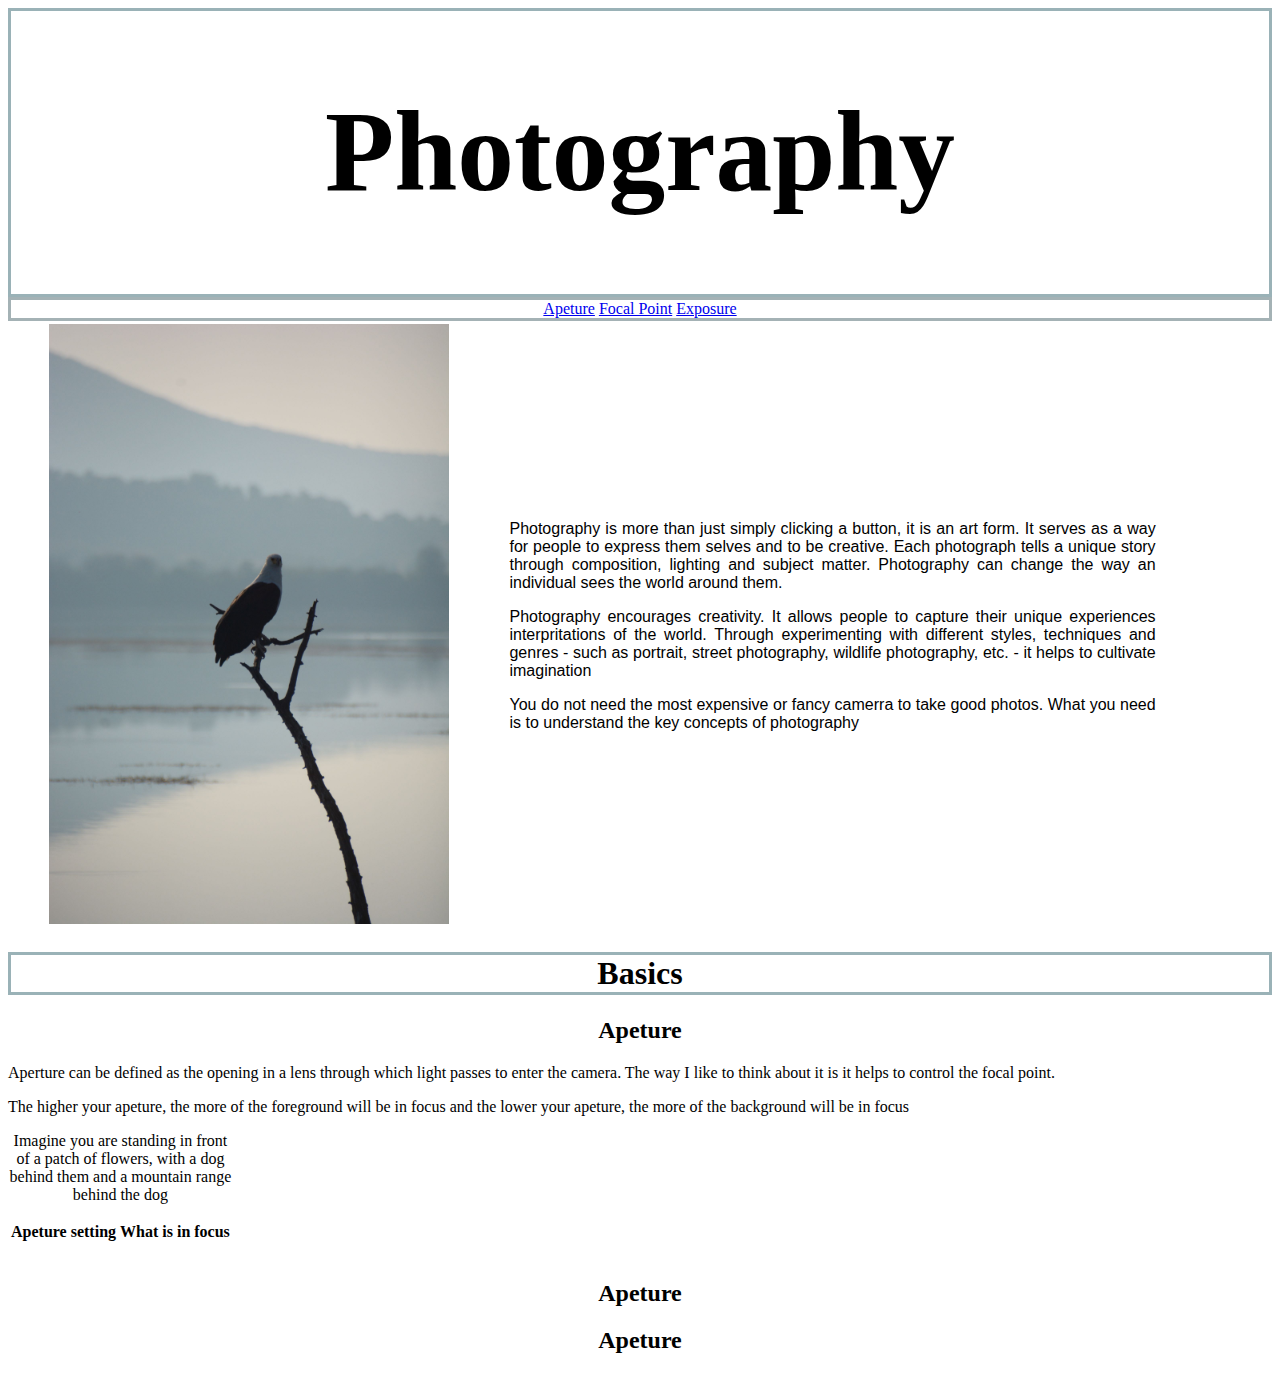
==== index.html @ 99c76fe3 "Rename Photography.html to index.html" ====
<!doctype html>
<html> 
  <head>
    <title> Photography </title>
    <link rel="stylesheet" type="text/CSS" href="style.css">
  </head>

  <body >
    <div class = "title">
        <h1 id = "pTitle">Photography</h1>
    </div>
    
    <div class = "menuBar">
        <a href="#hApeture">Apeture</a>
        <a href="#h2323">Focal Point</a>
        <a href="#h1212">Exposure</a>
    </div>

    <div class = "Intro">
        <table>
            <tbody>
                <tr>
                    <th>
                        <img width="400" height = "600" src="FishEagle1.JPG" class="FishEagleImg" alt="Fish Eagle on a lake">
                    </th>
                    <td>
                        <p class = "paragraph"> Photography is more than just simply clicking a button, it is an art form. It serves as a way for people to express them selves and to be creative. Each photograph tells a unique story through composition, lighting and subject matter. Photography can change the way an individual sees the world around them.</p>
                        <p class = "paragraph"> Photography encourages creativity. It allows people to capture their unique experiences interpritations of the world. Through experimenting with different styles, techniques and genres - such as portrait, street photography, wildlife photography, etc. - it helps to cultivate imagination </p>
                        <p class = "paragraph"> You do not need the most expensive or fancy camerra to take good photos. What you need is to understand the key concepts of photography</p>
                    </td>
                </tr>
            </tbody>
        </table>
    </div>
    
    <div class="Basics">
        <h1 class="title" id = "hBasics">Basics</h1>
        <h2 class="heading" id = "hApeture">Apeture</h2>
        <div class="Apeture">
            <p class = "paragraph"> Aperture can be defined as the opening in a lens through which light passes to enter the camera. The way I like to think about it is it helps to control the focal point. </p>
            <p class = "paragraph"> The higher your apeture, the more of the foreground will be in focus and the lower your apeture, the more of the background will be in focus</p>
            
            <table>
                <caption>Imagine you are standing in front of a patch of flowers, with a dog behind them and a mountain range behind the dog</caption>
                <tbody>
                    <tr>
                        <th>
                            <p>Apeture setting</p>
                        </th>
                        <th>
                            <p class = "paragraph"> What is in focus</p>
                        </th>
                    </tr>
                </tbody>
            </table>

        </div>

        <h2 class="heading" id = "h2323">Apeture</h2>
        <div class="Apeture">
            
        </div>

        <h2 class="heading" id = "h1212">Apeture</h2>
        <div class="Apeture">
            
        </div>
    </div>
 
  </body>
</html>
---- style.css ----
*{background-color: white;}

#pTitle{
    color: black; 
    text-align: center;
    font: bold;
    font-size: 3cm;
    font-family: Georgia, 'Times New Roman', Times, serif;
}

.title{
    border-width: 1mm;
    border-style: solid;
    border-color: rgb(154, 178, 183);

}

.menuBar{
    text-emphasis-color: black;
    text-align: center;
    font: bold;
    font-family: Georgia, 'Times New Roman', Times, serif;

    border-width: 1mm;
    border-style: solid;
    border-color: rgb(164, 178, 181);

}

.FishEagleImg{
    margin-right: 10mm;
    margin-left: 10mm
}

.Intro .paragraph{
    /* margin-top: 10mm; */
    margin-left: 5mm;
    margin-right: 30mm;
    text-align: justify;
    font-family: Arial, Helvetica, sans-serif;
}

#hBasics{
    color: black; 
    text-align: center;
    font: bold;
    font-family: Georgia, 'Times New Roman', Times, serif;
}

.Basics .heading{
    color: black; 
    text-align: center;
    font-family: Georgia, 'Times New Roman', Times, serif;
}
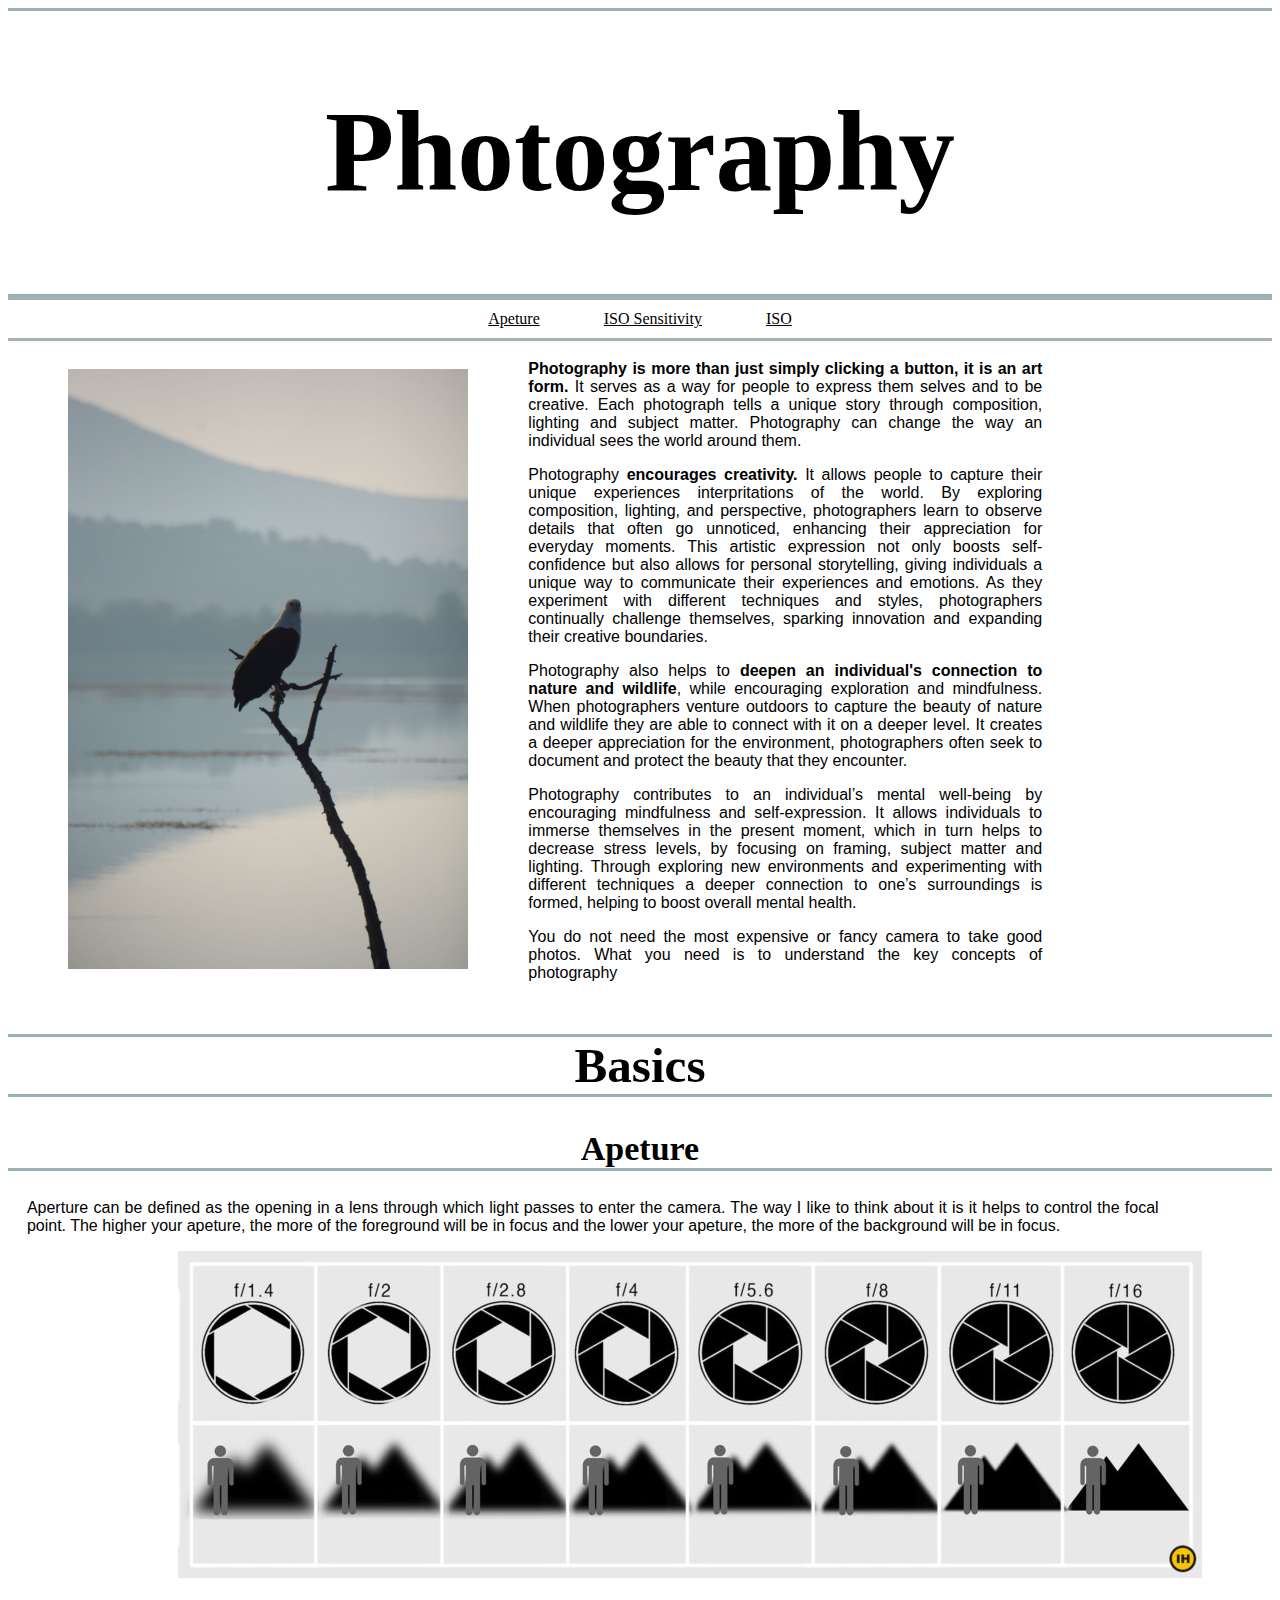
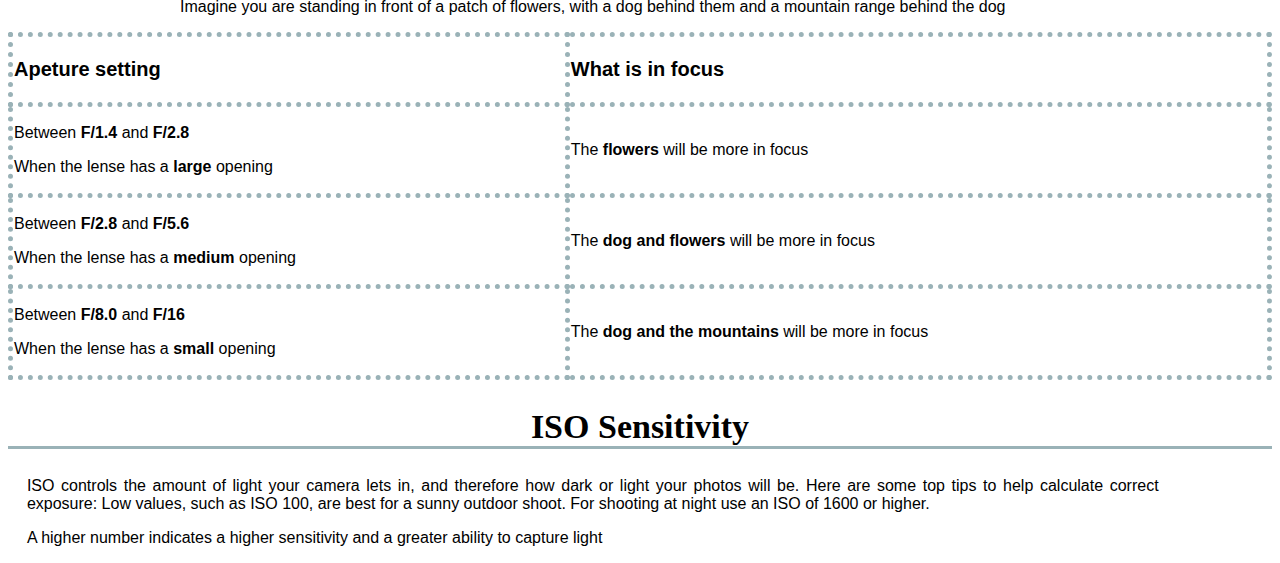
==== commit b31ea165: "Second commit" ====
--- a/index.html
+++ b/index.html
@@ -12,8 +12,8 @@
     
     <div class = "menuBar">
         <a href="#hApeture">Apeture</a>
-        <a href="#h2323">Focal Point</a>
-        <a href="#h1212">Exposure</a>
+        <a href="#ISO">ISO Sensitivity</a>
+        <a href="#h1212">ISO</a>
     </div>
 
     <div class = "Intro">
@@ -24,9 +24,14 @@
                         <img width="400" height = "600" src="FishEagle1.JPG" class="FishEagleImg" alt="Fish Eagle on a lake">
                     </th>
                     <td>
-                        <p class = "paragraph"> Photography is more than just simply clicking a button, it is an art form. It serves as a way for people to express them selves and to be creative. Each photograph tells a unique story through composition, lighting and subject matter. Photography can change the way an individual sees the world around them.</p>
-                        <p class = "paragraph"> Photography encourages creativity. It allows people to capture their unique experiences interpritations of the world. Through experimenting with different styles, techniques and genres - such as portrait, street photography, wildlife photography, etc. - it helps to cultivate imagination </p>
-                        <p class = "paragraph"> You do not need the most expensive or fancy camerra to take good photos. What you need is to understand the key concepts of photography</p>
+                        <p class = "paragraph"> <strong>Photography is more than just simply clicking a button, it is an art form.</strong> It serves as a way for people to express them selves and to be creative. Each photograph tells a unique story through composition, lighting and subject matter. Photography can change the way an individual sees the world around them.</p>
+                        <p class = "paragraph"> Photography<strong> encourages creativity.</strong> It allows people to capture their unique experiences interpritations of the world. By exploring composition, lighting, and perspective, photographers learn to observe details that often go unnoticed, enhancing their appreciation for everyday moments. This artistic expression not only boosts self-confidence but also allows for personal storytelling, giving individuals a unique way to communicate their experiences and emotions. As they experiment with different techniques and styles, photographers continually challenge themselves, sparking innovation and expanding their creative boundaries.</p>
+                        <p class = "paragraph"> Photography also helps to <strong>deepen an individual's connection to nature and wildlife</strong>, while encouraging exploration and mindfulness. When photographers venture outdoors to capture the beauty of nature and wildlife they are able to connect with it on a deeper level. It creates a deeper appreciation for the environment, photographers often seek to document and protect the beauty that they encounter.</p>
+                        <p class = "paragraph"> Photography contributes to an individual’s mental well-being by encouraging mindfulness and self-expression. It allows individuals to immerse themselves in the present moment, which in turn helps to decrease stress levels, by focusing on framing, subject matter and lighting. Through exploring new environments and experimenting with different techniques a deeper connection to one’s surroundings is formed, helping to boost overall mental health.</p>
+                        <p class = "paragraph"> <strong></strong></p>
+                        <p class = "paragraph"></p>
+                        
+                        <p class = "paragraph"> You do not need the most expensive or fancy camera to take good photos. What you need is to understand the key concepts of photography</p>
                     </td>
                 </tr>
             </tbody>
@@ -36,36 +41,65 @@
     <div class="Basics">
         <h1 class="title" id = "hBasics">Basics</h1>
         <h2 class="heading" id = "hApeture">Apeture</h2>
+
         <div class="Apeture">
-            <p class = "paragraph"> Aperture can be defined as the opening in a lens through which light passes to enter the camera. The way I like to think about it is it helps to control the focal point. </p>
-            <p class = "paragraph"> The higher your apeture, the more of the foreground will be in focus and the lower your apeture, the more of the background will be in focus</p>
-            
-            <table>
-                <caption>Imagine you are standing in front of a patch of flowers, with a dog behind them and a mountain range behind the dog</caption>
+            <p class = "paragraph"> Aperture can be defined as the opening in a lens through which light passes to enter the camera. The way I like to think about it is it helps to control the focal point. The higher your apeture, the more of the foreground will be in focus and the lower your apeture, the more of the background will be in focus.</p>
+            <img src="horisontalApetureChart.jpg" class="apetureChartImg" alt="Aapeture Chart">
+            <p class = "paragraph" style=" text-align: center;"> Imagine you are standing in front of a patch of flowers, with a dog behind them and a mountain range behind the dog</p>
+
+            <table class="apetureTable">
                 <tbody>
                     <tr>
-                        <th>
+                        <th class="apetureTableHeading">
                             <p>Apeture setting</p>
                         </th>
-                        <th>
-                            <p class = "paragraph"> What is in focus</p>
+                        <th class="apetureTableHeading">
+                            <p> What is in focus</p>
                         </th>
                     </tr>
+
+                    <tr>
+                        <td class="apetureTableRow">
+                            <p>Between <strong>F/1.4</strong> and <strong>F/2.8</strong></p>
+                            <p>When the lense has a <strong>large</strong> opening   </p>
+                        </th>
+                        <td class="apetureTableRow">
+                            <p> The <strong>flowers</strong> will be more in focus</p>
+                        </th>
+                    </tr>
+
+                    <tr>
+                        <td class="apetureTableRow">
+                            <p>Between <strong>F/2.8</strong> and <strong>F/5.6</strong></p>
+                            <p>When the lense has a <strong>medium</strong> opening  </p>
+                        </th>
+                        <td class="apetureTableRow">
+                            <p> The <strong>dog and flowers</strong> will be more in focus</p>
+                        </th>
+                    </tr>
+
+                    <tr>
+                        <td class="apetureTableRow">
+                            <p>Between <strong>F/8.0</strong> and <strong>F/16</strong></p>
+                            <p>When the lense has a <strong>small</strong> opening   </p>
+                        </th>
+                        <td class="apetureTableRow">
+                            <p> The <strong>dog and the mountains</strong> will be more in focus</p>
+                        </th>
+                    </tr>
+
                 </tbody>
             </table>
 
         </div>
 
-        <h2 class="heading" id = "h2323">Apeture</h2>
-        <div class="Apeture">
-            
+        <h2 class="heading" id = "ISO">ISO Sensitivity</h2>
+        <div class="ISO">
+            <p class = "paragraph">ISO controls the amount of light your camera lets in, and therefore how dark or light your photos will be. Here are some top tips to help calculate correct exposure: Low values, such as ISO 100, are best for a sunny outdoor shoot. For shooting at night use an ISO of 1600 or higher.</p>
+            <p class = "paragraph">A higher number indicates a higher sensitivity and a greater ability to capture light</p>
         </div>
-
-        <h2 class="heading" id = "h1212">Apeture</h2>
-        <div class="Apeture">
-            
-        </div>
+        
     </div>
  
   </body>
-</html>  
+</html>  --- a/style.css
+++ b/style.css
@@ -1,5 +1,34 @@
+/*------ General ------*/
 *{background-color: white;}
 
+th, td{
+    margin-left: 30mm;
+    margin-right: 10mm;
+    font-family: Arial, Helvetica, sans-serif;
+}
+
+.title{
+    border-bottom: 1mm solid rgb(154, 178, 183);
+    border-top: 1mm solid rgb(154, 178, 183);
+
+    color: black; 
+    text-align: center;
+    font-size: 13mm;
+    font: bold;
+    font-family: Georgia, 'Times New Roman', Times, serif;
+
+}
+
+.heading{
+    border-bottom: 1mm solid rgb(154, 178, 183);
+
+    color: black; 
+    text-align: center;
+    font-size: 9mm;
+    font-family: Georgia, 'Times New Roman', Times, serif;
+}
+
+/*------ Introduction Section ------*/
 #pTitle{
     color: black; 
     text-align: center;
@@ -8,23 +37,37 @@
     font-family: Georgia, 'Times New Roman', Times, serif;
 }
 
-.title{
-    border-width: 1mm;
-    border-style: solid;
-    border-color: rgb(154, 178, 183);
-
-}
-
 .menuBar{
     text-emphasis-color: black;
     text-align: center;
     font: bold;
     font-family: Georgia, 'Times New Roman', Times, serif;
 
-    border-width: 1mm;
+    border-bottom: 1mm;
+    border-right: 0;
+    border-left: 0;
     border-style: solid;
     border-color: rgb(164, 178, 181);
 
+    a:hover {
+        color: black;
+        background-color: rgb(154, 178, 183);
+    }
+
+    a {
+        float: center;
+        display:inline-block;
+        color: black;
+        padding:10px 30px;
+    }
+
+}
+
+.Intro, .paragraph{
+    margin-left: 5mm;
+    margin-right: 30mm;
+    text-align: justify;
+    font-family: Arial, Helvetica, sans-serif;
 }
 
 .FishEagleImg{
@@ -32,23 +75,24 @@
     margin-left: 10mm
 }
 
-.Intro .paragraph{
-    /* margin-top: 10mm; */
-    margin-left: 5mm;
-    margin-right: 30mm;
-    text-align: justify;
-    font-family: Arial, Helvetica, sans-serif;
+
+/*------ Apeture Section ------*/
+
+.apetureChartImg{margin-left: 45mm;}
+
+.apetureTable{
+    /* padding-left: 10%;
+    padding-right: 20%; */
+    border-collapse: collapse;
+    width: 100%;
 }
 
-#hBasics{
-    color: black; 
-    text-align: center;
-    font: bold;
-    font-family: Georgia, 'Times New Roman', Times, serif;
+.apetureTableHeading{
+    font-size: 20px;
+    text-align: left;
 }
 
-.Basics .heading{
-    color: black; 
-    text-align: center;
-    font-family: Georgia, 'Times New Roman', Times, serif;
+.apetureTableRow, .apetureTableHeading {  
+    font-family: Arial, Helvetica, sans-serif;
+    border: 5px dotted rgb(154, 178, 183);
 }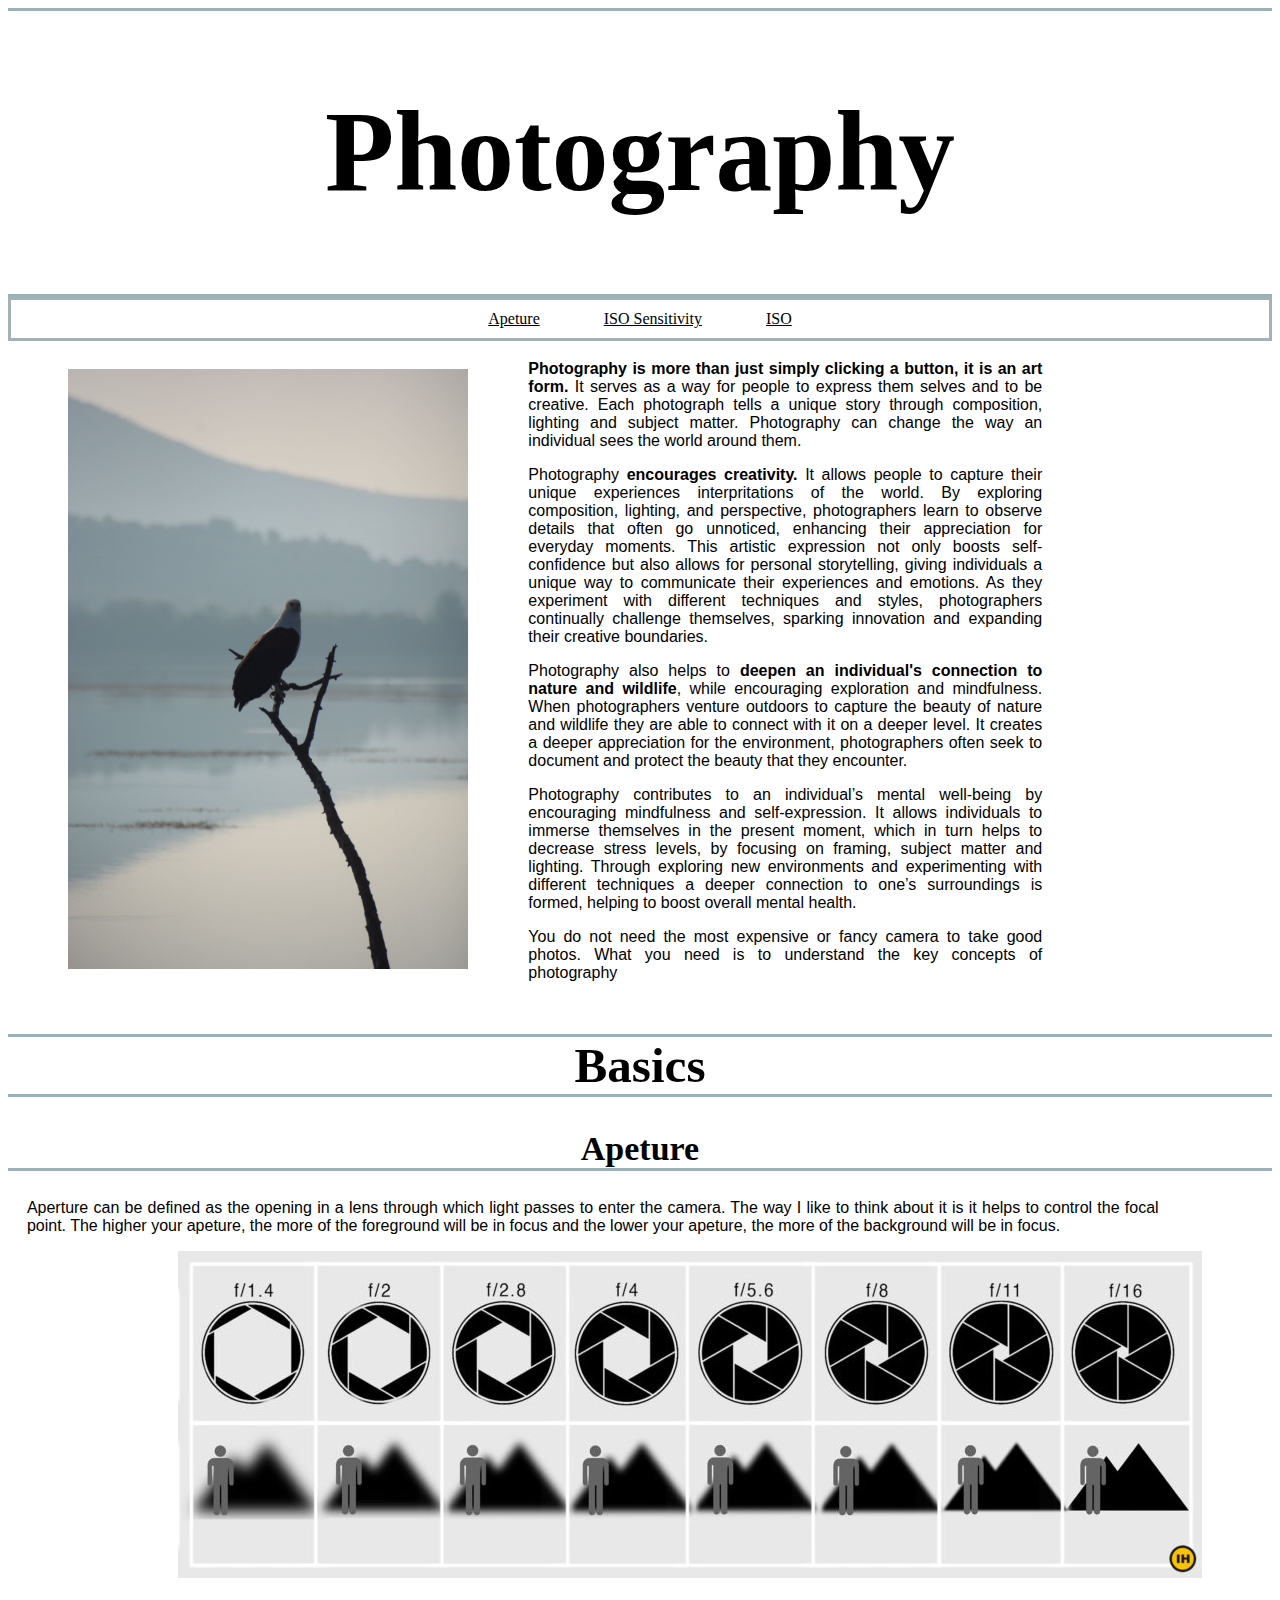
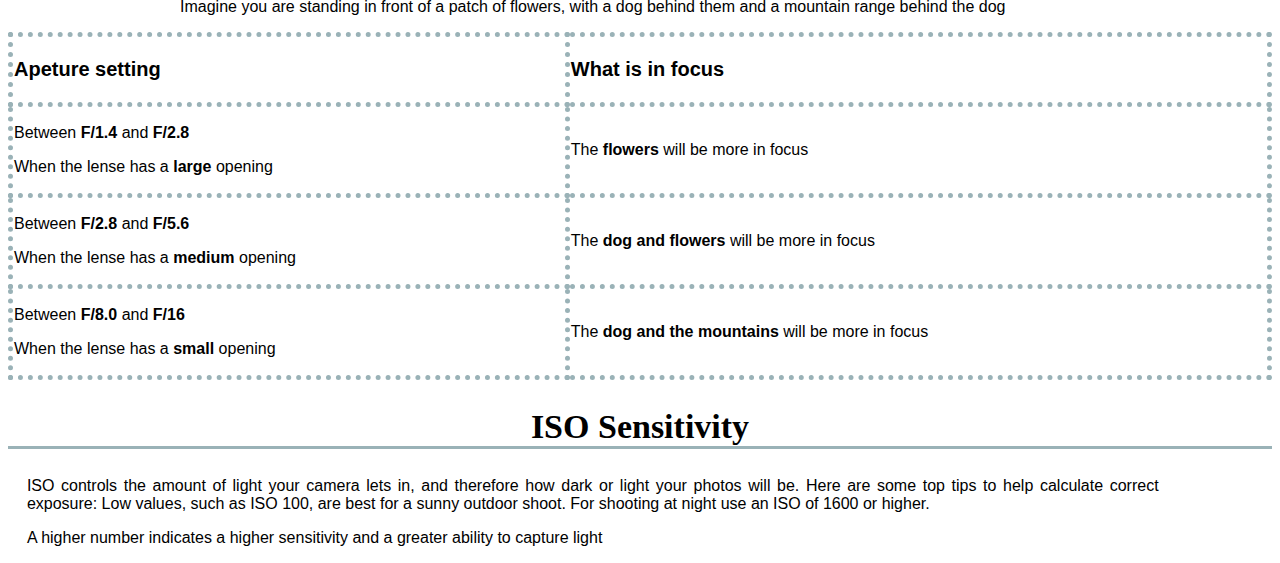
==== commit 4375c97c: "New Edits" ====
--- a/index.html
+++ b/index.html
@@ -1,51 +1,77 @@
 <!doctype html>
-<html> 
-  <head>
+<html>
+
+<head>
     <title> Photography </title>
     <link rel="stylesheet" type="text/CSS" href="style.css">
-  </head>
+</head>
 
-  <body >
-    <div class = "title">
-        <h1 id = "pTitle">Photography</h1>
+<body>
+    <div class="title">
+        <h1 id="pTitle">Photography</h1>
     </div>
-    
-    <div class = "menuBar">
+
+    <div class="menuBar">
         <a href="#hApeture">Apeture</a>
         <a href="#ISO">ISO Sensitivity</a>
         <a href="#h1212">ISO</a>
     </div>
 
-    <div class = "Intro">
+    <div class="Intro">
         <table>
             <tbody>
                 <tr>
                     <th>
-                        <img width="400" height = "600" src="FishEagle1.JPG" class="FishEagleImg" alt="Fish Eagle on a lake">
+                        <img width="400" height="600" src="FishEagle1.JPG" class="FishEagleImg"
+                            alt="Fish Eagle on a lake">
                     </th>
                     <td>
-                        <p class = "paragraph"> <strong>Photography is more than just simply clicking a button, it is an art form.</strong> It serves as a way for people to express them selves and to be creative. Each photograph tells a unique story through composition, lighting and subject matter. Photography can change the way an individual sees the world around them.</p>
-                        <p class = "paragraph"> Photography<strong> encourages creativity.</strong> It allows people to capture their unique experiences interpritations of the world. By exploring composition, lighting, and perspective, photographers learn to observe details that often go unnoticed, enhancing their appreciation for everyday moments. This artistic expression not only boosts self-confidence but also allows for personal storytelling, giving individuals a unique way to communicate their experiences and emotions. As they experiment with different techniques and styles, photographers continually challenge themselves, sparking innovation and expanding their creative boundaries.</p>
-                        <p class = "paragraph"> Photography also helps to <strong>deepen an individual's connection to nature and wildlife</strong>, while encouraging exploration and mindfulness. When photographers venture outdoors to capture the beauty of nature and wildlife they are able to connect with it on a deeper level. It creates a deeper appreciation for the environment, photographers often seek to document and protect the beauty that they encounter.</p>
-                        <p class = "paragraph"> Photography contributes to an individual’s mental well-being by encouraging mindfulness and self-expression. It allows individuals to immerse themselves in the present moment, which in turn helps to decrease stress levels, by focusing on framing, subject matter and lighting. Through exploring new environments and experimenting with different techniques a deeper connection to one’s surroundings is formed, helping to boost overall mental health.</p>
-                        <p class = "paragraph"> <strong></strong></p>
-                        <p class = "paragraph"></p>
-                        
-                        <p class = "paragraph"> You do not need the most expensive or fancy camera to take good photos. What you need is to understand the key concepts of photography</p>
+                        <p class="paragraph"> <strong>Photography is more than just simply clicking a button, it is an
+                                art form.</strong> It serves as a way for people to express them selves and to be
+                            creative. Each photograph tells a unique story through composition, lighting and subject
+                            matter. Photography can change the way an individual sees the world around them.</p>
+                        <p class="paragraph"> Photography<strong> encourages creativity.</strong> It allows people to
+                            capture their unique experiences interpritations of the world. By exploring composition,
+                            lighting, and perspective, photographers learn to observe details that often go unnoticed,
+                            enhancing their appreciation for everyday moments. This artistic expression not only boosts
+                            self-confidence but also allows for personal storytelling, giving individuals a unique way
+                            to communicate their experiences and emotions. As they experiment with different techniques
+                            and styles, photographers continually challenge themselves, sparking innovation and
+                            expanding their creative boundaries.</p>
+                        <p class="paragraph"> Photography also helps to <strong>deepen an individual's connection to
+                                nature and wildlife</strong>, while encouraging exploration and mindfulness. When
+                            photographers venture outdoors to capture the beauty of nature and wildlife they are able to
+                            connect with it on a deeper level. It creates a deeper appreciation for the environment,
+                            photographers often seek to document and protect the beauty that they encounter.</p>
+                        <p class="paragraph"> Photography contributes to an individual’s mental well-being by
+                            encouraging mindfulness and self-expression. It allows individuals to immerse themselves in
+                            the present moment, which in turn helps to decrease stress levels, by focusing on framing,
+                            subject matter and lighting. Through exploring new environments and experimenting with
+                            different techniques a deeper connection to one’s surroundings is formed, helping to boost
+                            overall mental health.</p>
+                        <p class="paragraph"> <strong></strong></p>
+                        <p class="paragraph"></p>
+
+                        <p class="paragraph"> You do not need the most expensive or fancy camera to take good photos.
+                            What you need is to understand the key concepts of photography</p>
                     </td>
                 </tr>
             </tbody>
         </table>
     </div>
-    
+
     <div class="Basics">
-        <h1 class="title" id = "hBasics">Basics</h1>
-        <h2 class="heading" id = "hApeture">Apeture</h2>
+        <h1 class="title" id="hBasics">Basics</h1>
+        <h2 class="heading" id="hApeture">Apeture</h2>
 
         <div class="Apeture">
-            <p class = "paragraph"> Aperture can be defined as the opening in a lens through which light passes to enter the camera. The way I like to think about it is it helps to control the focal point. The higher your apeture, the more of the foreground will be in focus and the lower your apeture, the more of the background will be in focus.</p>
+            <p class="paragraph"> Aperture can be defined as the opening in a lens through which light passes to enter
+                the camera. The way I like to think about it is it helps to control the focal point. The higher your
+                apeture, the more of the foreground will be in focus and the lower your apeture, the more of the
+                background will be in focus.</p>
             <img src="horisontalApetureChart.jpg" class="apetureChartImg" alt="Aapeture Chart">
-            <p class = "paragraph" style=" text-align: center;"> Imagine you are standing in front of a patch of flowers, with a dog behind them and a mountain range behind the dog</p>
+            <p class="paragraph" style=" text-align: center;"> Imagine you are standing in front of a patch of flowers,
+                with a dog behind them and a mountain range behind the dog</p>
 
             <table class="apetureTable">
                 <tbody>
@@ -61,31 +87,31 @@
                     <tr>
                         <td class="apetureTableRow">
                             <p>Between <strong>F/1.4</strong> and <strong>F/2.8</strong></p>
-                            <p>When the lense has a <strong>large</strong> opening   </p>
-                        </th>
+                            <p>When the lense has a <strong>large</strong> opening </p>
+                            </th>
                         <td class="apetureTableRow">
                             <p> The <strong>flowers</strong> will be more in focus</p>
-                        </th>
+                            </th>
                     </tr>
 
                     <tr>
                         <td class="apetureTableRow">
                             <p>Between <strong>F/2.8</strong> and <strong>F/5.6</strong></p>
-                            <p>When the lense has a <strong>medium</strong> opening  </p>
-                        </th>
+                            <p>When the lense has a <strong>medium</strong> opening </p>
+                            </th>
                         <td class="apetureTableRow">
                             <p> The <strong>dog and flowers</strong> will be more in focus</p>
-                        </th>
+                            </th>
                     </tr>
 
                     <tr>
                         <td class="apetureTableRow">
                             <p>Between <strong>F/8.0</strong> and <strong>F/16</strong></p>
-                            <p>When the lense has a <strong>small</strong> opening   </p>
-                        </th>
+                            <p>When the lense has a <strong>small</strong> opening </p>
+                            </th>
                         <td class="apetureTableRow">
                             <p> The <strong>dog and the mountains</strong> will be more in focus</p>
-                        </th>
+                            </th>
                     </tr>
 
                 </tbody>
@@ -93,13 +119,17 @@
 
         </div>
 
-        <h2 class="heading" id = "ISO">ISO Sensitivity</h2>
+        <h2 class="heading" id="ISO">ISO Sensitivity</h2>
         <div class="ISO">
-            <p class = "paragraph">ISO controls the amount of light your camera lets in, and therefore how dark or light your photos will be. Here are some top tips to help calculate correct exposure: Low values, such as ISO 100, are best for a sunny outdoor shoot. For shooting at night use an ISO of 1600 or higher.</p>
-            <p class = "paragraph">A higher number indicates a higher sensitivity and a greater ability to capture light</p>
+            <p class="paragraph">ISO controls the amount of light your camera lets in, and therefore how dark or light
+                your photos will be. Here are some top tips to help calculate correct exposure: Low values, such as ISO
+                100, are best for a sunny outdoor shoot. For shooting at night use an ISO of 1600 or higher.</p>
+            <p class="paragraph">A higher number indicates a higher sensitivity and a greater ability to capture light
+            </p>
         </div>
-        
+
     </div>
- 
-  </body>
-</html>  +
+</body>
+
+</html>--- a/style.css
+++ b/style.css
@@ -1,17 +1,20 @@
 /*------ General ------*/
-*{background-color: white;}
+* {
+    background-color: white;
+}
 
-th, td{
+th,
+td {
     margin-left: 30mm;
     margin-right: 10mm;
     font-family: Arial, Helvetica, sans-serif;
 }
 
-.title{
+.title {
     border-bottom: 1mm solid rgb(154, 178, 183);
     border-top: 1mm solid rgb(154, 178, 183);
 
-    color: black; 
+    color: black;
     text-align: center;
     font-size: 13mm;
     font: bold;
@@ -19,18 +22,18 @@
 
 }
 
-.heading{
+.heading {
     border-bottom: 1mm solid rgb(154, 178, 183);
 
-    color: black; 
+    color: black;
     text-align: center;
     font-size: 9mm;
     font-family: Georgia, 'Times New Roman', Times, serif;
 }
 
 /*------ Introduction Section ------*/
-#pTitle{
-    color: black; 
+#pTitle {
+    color: black;
     text-align: center;
     font: bold;
     font-size: 3cm;
@@ -43,9 +46,11 @@
     font: bold;
     font-family: Georgia, 'Times New Roman', Times, serif;
 
+    /*To get it to stay at the top*/
+    position: sticky;
+    top: 0px;
+
     border-bottom: 1mm;
-    border-right: 0;
-    border-left: 0;
     border-style: solid;
     border-color: rgb(164, 178, 181);
 
@@ -63,14 +68,16 @@
 
 }
 
-.Intro, .paragraph{
+
+.Intro,
+.paragraph {
     margin-left: 5mm;
     margin-right: 30mm;
     text-align: justify;
     font-family: Arial, Helvetica, sans-serif;
 }
 
-.FishEagleImg{
+.FishEagleImg {
     margin-right: 10mm;
     margin-left: 10mm
 }
@@ -78,21 +85,24 @@
 
 /*------ Apeture Section ------*/
 
-.apetureChartImg{margin-left: 45mm;}
+.apetureChartImg {
+    margin-left: 45mm;
+}
 
-.apetureTable{
+.apetureTable {
     /* padding-left: 10%;
     padding-right: 20%; */
     border-collapse: collapse;
     width: 100%;
 }
 
-.apetureTableHeading{
+.apetureTableHeading {
     font-size: 20px;
     text-align: left;
 }
 
-.apetureTableRow, .apetureTableHeading {  
+.apetureTableRow,
+.apetureTableHeading {
     font-family: Arial, Helvetica, sans-serif;
     border: 5px dotted rgb(154, 178, 183);
 }